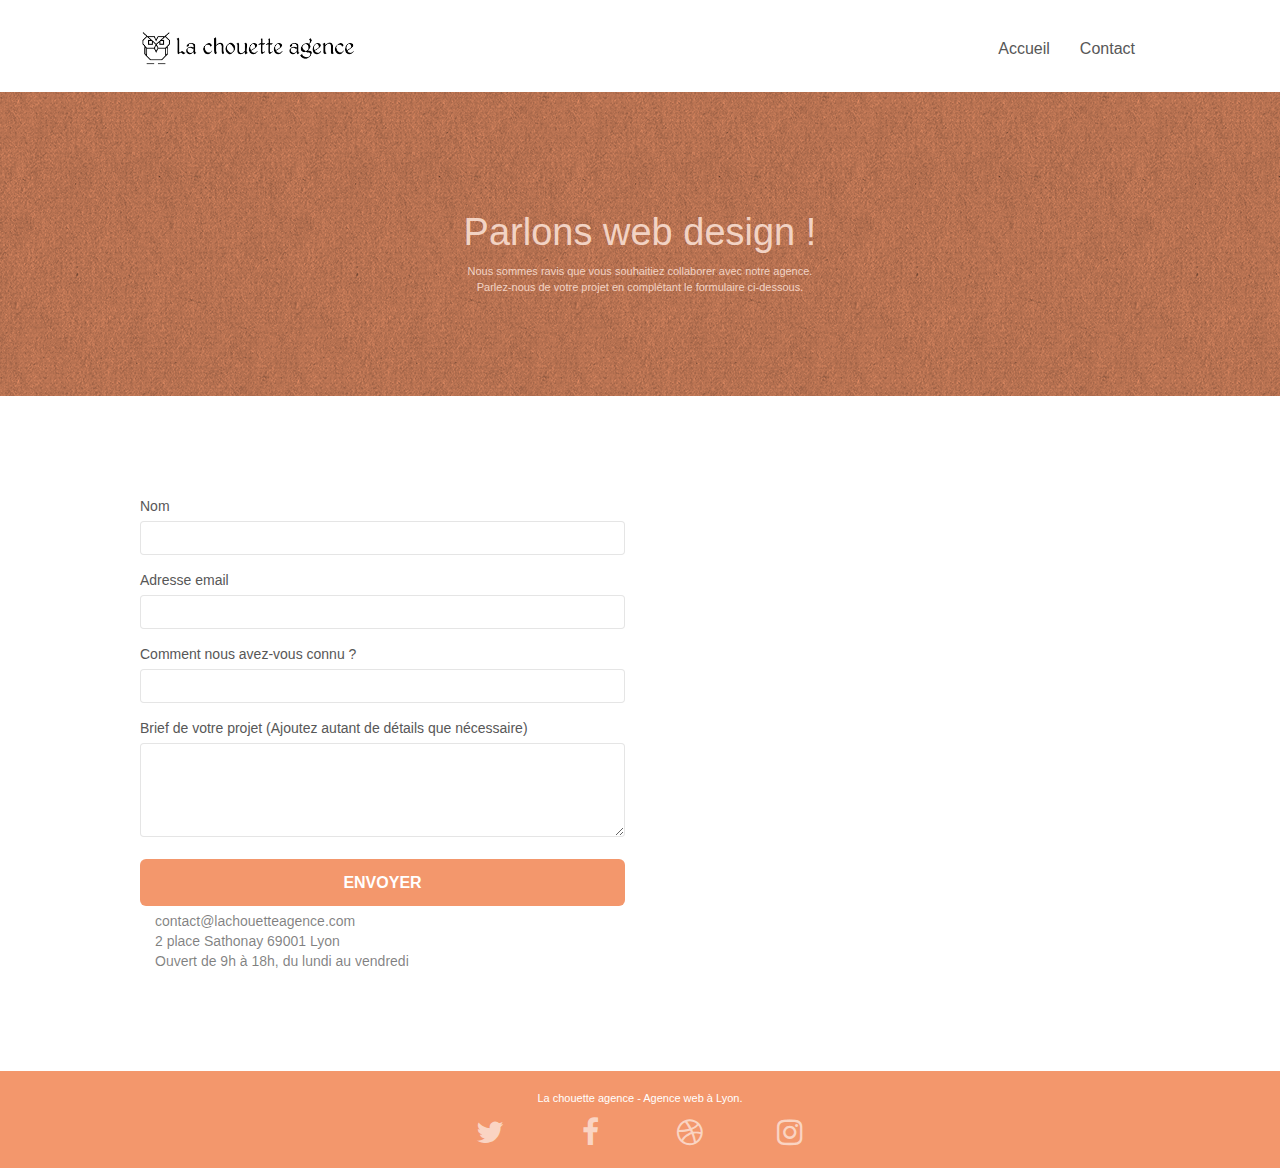
==== contact.html @ b09443eb "optimisation du site internet (images, balises, textes)" ====
<!doctype html>
<html lang="fr">
<head>
	<meta charset="utf-8">
	<title>la chouette agence, agence web à Lyon. Contact</title>
    <meta name="description" content="Si vous envisagez la création d'un site internet ou la refonte de votre site web, prenez contact avec la chouette agence. Nous vous proposons une solution sur-mesure ">
	<meta name="viewport" content="width=device-width, initial-scale=1.0, viewport-fit=cover">
	<meta name="robots" content="index, follow"/>
    <link rel="shortcut icon" type="image/png" href="favicon.jpg">
	<link rel="stylesheet" type="text/css" href="./css/bootstrap.css">
	<link rel="stylesheet" type="text/css" href="style.css">
	<link rel="stylesheet" type="text/css" href="./css/font-awesome.css">
	<link rel="stylesheet" type="text/css" href="./css/et-line.css">
<!-- Global site tag (gtag.js) - Google Analytics -->
	<script async src="https://www.googletagmanager.com/gtag/js?id=UA-138057228-2"></script>
	<script>
		window.dataLayer = window.dataLayer || [];
		function gtag(){dataLayer.push(arguments);}
	  	gtag('js', new Date());
		gtag('config', 'UA-138057228-2');
	</script>
<!-- Analytics END -->
    
</head>
<body>
<!-- Principal conteneur -->
<div class="page-container">
    
<!-- bloc-0 -->
<div class="bloc bgc-white l-bloc " id="bloc-0">
	<div class="container bloc-sm">
		<nav class="navbar row">
			<div class="navbar-header">
				<a class="navbar-brand" href="index.html">
					<img src="img/la-chouette-agence.png" alt="logo de la chouette agence" height="40" />
				</a>
				<button id="nav-toggle" type="button" class="ui-navbar-toggle navbar-toggle" data-toggle="collapse" data-target=".navbar-1">
					<span class="sr-only"></span>
					<span class="icon-bar"></span>
					<span class="icon-bar"></span>
					<span class="icon-bar"></span>
				</button>
			</div>
			<div class="collapse navbar-collapse navbar-1 special-dropdown-nav">
				<ul class="site-navigation nav navbar-nav">
					<li>
						<a href="index.html">Accueil</a>
					</li>
					<li>
						<a href="contact.html">Contact</a>
					</li>
				</ul>
			</div>
		</nav>
	</div>
</div>
<!-- bloc-0 END -->

<!-- bloc-6 -->
<div class="bloc bg-dots-bg bg-repeat bgc-atomic-tangerine d-bloc bloc-bg-texture texture-paper" id="bloc-6">
	<div class="container bloc-lg">
		<div class="row">
			<div class="col-sm-12">
				<h1 class="text-center hero-bloc-text tc-white">
					Parlons web design !
				</h1>
				<p class="text-center mg-lg tc-white tight-width-whitespace">
					Nous sommes ravis que vous souhaitiez collaborer avec notre agence.<br>
					Parlez-nous de votre projet en complétant le formulaire ci-dessous.
				</p>
			</div>
		</div>
	</div>
</div>
<!-- bloc-6 END -->

<!-- bloc-7 -->
<div class="bloc bgc-white l-bloc" id="bloc-7">
	<div class="container bloc-lg">
		<div class="row">
			<div class="col-sm-6">
				<form id="form_1" novalidate success-msg="Votre message a bien été envoyé." fail-msg="Votre message n'a pas pu être envoyé. Cela est peut être dû à un problème du serveur. Désolé pour la gêne occasionnée !">
					<div class="form-group">
						<label>
							Nom
						</label>
						<input id="name" class="form-control" required />
					</div>
					<div class="form-group">
						<label>
							Adresse email
						</label>
						<input id="email" class="form-control" type="email" required />
					</div>
					<div class="form-group">
						<label>
							Comment nous avez-vous connu ?
						</label>
						<input class="form-control" type="email" required id="input_504" />
					</div>
					<div class="form-group">
						<label>
							Brief de votre projet (Ajoutez autant de détails que nécessaire)<br>
						</label><textarea id="message" class="form-control" rows="4" cols="50" required></textarea>
					</div> 
					<button class="bloc-button btn btn-lg btn-block cta-hero btn-atomic-tangerine" type="submit">
						Envoyer
					</button>
				</form>
			</div>
		</div>
		<div class="col-sm-6">
			<adress>
				contact@lachouetteagence.com
				<br>
				2 place Sathonay 69001 Lyon
				<br>
				Ouvert de 9h à 18h, du lundi au vendredi
			</adress>
		</div>
	</div>
</div>
<!-- bloc-7 END -->

<!-- ScrollToTop Button -->
<a class="bloc-button btn btn-d scrollToTop" onclick="scrollToTarget('1')"><span class="fa fa-chevron-up"></span></a>
<!-- ScrollToTop Button END-->


<!-- Footer - bloc-8 -->
<footer class="bloc bgc-atomic-tangerine d-bloc" id="bloc-8">
	<div class="container bloc-sm">
		<div class="row">
			<div class="col-sm-12">
				<p class="text-center white">
					La chouette agence - Agence web à Lyon.
				</p>
				
				<div class="row row-no-gutters social">
					<div class="col-sm-3">
						<div class="text-center">
							<a class="social" href="index.html"><span class="fa fa-twitter icon-md"></span></a>
						</div>
					</div>
					<div class="col-sm-3">
						<div class="text-center">
							<a class="social" href="index.html"><span class="fa fa-facebook icon-md"></span></a>
						</div>
					</div>
					<div class="col-sm-3">
						<div class="text-center">
							<a class="social" href="index.html"><span class="fa fa-dribbble icon-md"></span></a>
						</div>
					</div>
					<div class="col-sm-3">
						<div class="text-center">
							<a class="social" href="index.html"><span class="fa fa-instagram icon-md"></span></a>
						</div>
					</div>
				</div>
			</div>
		</div>
	</div>
</footer>
<!-- Footer - bloc-8 END -->

<!-- Principal conteneur END --> 
	<script src="./js/jquery-2.1.0.js"></script>
	<script src="./js/bootstrap.js"></script>
	<script src="./js/blocs.js"></script>
	<script src="./js/jquery.touchSwipe.js"></script>
	<script src="./js/gmaps.js"></script>  
</body>
</html>
---- style.css ----
body {
    margin: 0;
    padding: 0;
    background: #FFF;
    overflow-x: hidden;
    -webkit-font-smoothing: antialiased;
    -moz-osx-font-smoothing: grayscale;
}

a,
button {
    transition: all .3s ease-in-out;
    outline: none!important;
}

a:hover {
    text-decoration: none;
    cursor: pointer;
}

#page-loading-blocs-notifaction {
    position: fixed;
    top: 0;
    bottom: 0;
    width: 100%;
    z-index: 100000;
    background: #FFFFFF url("img/pageload-spinner.gif") no-repeat center center;
}

.bloc {
    width: 100%;
    clear: both;
    background: 50% 50% no-repeat;
    padding: 0 50px;
    -webkit-background-size: cover;
    -moz-background-size: cover;
    -o-background-size: cover;
    background-size: cover;
    position: relative;
}

.bloc .container {
    padding-left: 0;
    padding-right: 0;
}

.bloc-lg {
    padding: 100px 50px;
}

.bloc-md {
    padding: 50px;
}

.bloc-sm {
    padding: 20px 50px;
}

.bg-center,
.bg-l-edge,
.bg-r-edge,
.bg-t-edge,
.bg-b-edge,
.bg-tl-edge,
.bg-bl-edge,
.bg-tr-edge,
.bg-br-edge,
.bg-repeat {
    -webkit-background-size: auto!important;
    -moz-background-size: auto!important;
    -o-background-size: auto!important;
    background-size: auto!important;
}

.bg-repeat {
    background: repeat;
}

.bg-t-edge {
    background: top no-repeat;
}

.bloc-bg-texture::before {
    content: "";
    background-size: 2px 2px;
    position: absolute;
    top: 0;
    bottom: 0;
    left: 0;
    right: 0;
}

.texture-paper::before {
    background: url("img/texture-paper.png");
    background-size: 280px 280px;
}

.b-parallax {
    background-attachment: fixed;
}

.d-bloc {
    color: rgba(255, 255, 255, .7);
}

.d-bloc button:hover {
    color: rgba(255, 255, 255, .9);
}

.d-bloc .icon-round,
.d-bloc .icon-square,
.d-bloc .icon-rounded,
.d-bloc .icon-semi-rounded-a,
.d-bloc .icon-semi-rounded-b {
    border-color: rgba(255, 255, 255, .9);
}

.d-bloc .divider-h span {
    border-color: rgba(255, 255, 255, .2);
}

.d-bloc .a-btn,
.d-bloc .navbar a,
.d-bloc .navbar-brand,
.d-bloc a .icon-sm,
.d-bloc a .icon-md,
.d-bloc a .icon-lg,
.d-bloc a .icon-xl,
.d-bloc h1 a,
.d-bloc h2 a,
.d-bloc h3 a,
.d-bloc h4 a,
.d-bloc h5 a,
.d-bloc h6 a,
.d-bloc p a {
    color: rgba(255, 255, 255, .6);
}

.d-bloc .a-btn:hover,
.d-bloc .navbar a:hover,
.d-bloc .navbar-brand:hover,
.d-bloc a:hover .icon-sm,
.d-bloc a:hover .icon-md,
.d-bloc a:hover .icon-lg,
.d-bloc a:hover .icon-xl,
.d-bloc h1 a:hover,
.d-bloc h2 a:hover,
.d-bloc h3 a:hover,
.d-bloc h4 a:hover,
.d-bloc h5 a:hover,
.d-bloc h6 a:hover,
.d-bloc p a:hover {
    color: rgba(255, 255, 255, 1);
}

.d-bloc .navbar-toggle .icon-bar {
    background: rgba(255, 255, 255, 1);
}

.d-bloc .btn-wire,
.d-bloc .btn-wire:hover {
    color: rgba(255, 255, 255, 1);
    border-color: rgba(255, 255, 255, 1);
}

.d-bloc .panel {
    color: rgba(0, 0, 0, .5);
}

.d-bloc .panel button:hover {
    color: rgba(0, 0, 0, .7);
}

.d-bloc .panel icon {
    border-color: rgba(0, 0, 0, .7);
}

.d-bloc .panel .divider-h span {
    border-color: rgba(0, 0, 0, .1);
}

.d-bloc .panel .a-btn {
    color: rgba(0, 0, 0, .6);
}

.d-bloc .panel .a-btn:hover {
    color: rgba(0, 0, 0, 1);
}

.d-bloc .panel .btn-wire,
.d-bloc .panel .btn-wire:hover {
    color: rgba(0, 0, 0, .7);
    border-color: rgba(0, 0, 0, .3);
}

.d-bloc .panel,
.l-bloc {
    color: rgba(0, 0, 0, .5);
}

.d-bloc .panel button:hover,
.l-bloc button:hover {
    color: rgba(0, 0, 0, .7);
}

.l-bloc .icon-round,
.l-bloc .icon-square,
.l-bloc .icon-rounded,
.l-bloc .icon-semi-rounded-a,
.l-bloc .icon-semi-rounded-b {
    border-color: rgba(0, 0, 0, .7);
}

.d-bloc .panel .divider-h span,
.l-bloc .divider-h span {
    border-color: rgba(0, 0, 0, .1);
}

.d-bloc .panel .a-btn,
.l-bloc .a-btn,
.l-bloc .navbar a,
.l-bloc .navbar-brand,
.l-bloc a .icon-sm,
.l-bloc a .icon-md,
.l-bloc a .icon-lg,
.l-bloc a .icon-xl,
.l-bloc h1 a,
.l-bloc h2 a,
.l-bloc h3 a,
.l-bloc h4 a,
.l-bloc h5 a,
.l-bloc h6 a,
.l-bloc p a {
    color: rgba(0, 0, 0, .6);
}

.d-bloc .panel .a-btn:hover,
.l-bloc .a-btn:hover,
.l-bloc .navbar a:hover,
.l-bloc .navbar-brand:hover,
.l-bloc a:hover .icon-sm,
.l-bloc a:hover .icon-md,
.l-bloc a:hover .icon-lg,
.l-bloc a:hover .icon-xl,
.l-bloc h1 a:hover,
.l-bloc h2 a:hover,
.l-bloc h3 a:hover,
.l-bloc h4 a:hover,
.l-bloc h5 a:hover,
.l-bloc h6 a:hover,
.l-bloc p a:hover {
    color: rgba(0, 0, 0, 1);
}

.l-bloc .navbar-toggle .icon-bar {
    color: rgba(0, 0, 0, .6);
}

.d-bloc .panel .btn-wire,
.d-bloc .panel .btn-wire:hover,
.l-bloc .btn-wire,
.l-bloc .btn-wire:hover {
    color: rgba(0, 0, 0, .7);
    border-color: rgba(0, 0, 0, .3);
}

.voffset {
    margin-top: 30px;
}

.voffset-lg {
    margin-top: 80px;
}

.row-no-gutters {
    margin-right: 0;
    margin-left: 0;
}

.row.row-no-gutters > [class^="col-"],
.row.row-no-gutters > [class*=" col-"] {
    padding-right: 0;
    padding-left: 0;
}

#bloc-1-hero h1 {
    font-size: 32px;
}

.navbar {
    margin-bottom: 0;
    z-index: 1;
}

.navbar-brand {
    height: auto;
    padding: 3px 15px;
    font-size: 25px;
    font-weight: normal;
    font-weight: 600;
    line-height: 44px;
}

.navbar-brand img {
    max-height: 200px;
    margin: 0 5px 0 0;
    display: inline;
}

.navbar-brand img[src$=svg] {
    min-width: 100px;
}

.nav-center .navbar-brand img {
    margin: 0;
}

.navbar .nav {
    padding-top: 2px;
    margin-right: -16px;
    float: right;
    z-index: 1;
}

.nav > li {
    float: left;
    margin-top: 4px;
    font-size: 16px;
}

.navbar-nav .open .dropdown-menu > li > a {
    text-align: inherit;
}

.nav > li a:hover,
.nav > li a:focus {
    background: transparent;
}

.navbar-toggle {
    margin: 10px 10px 0 0;
    border: 0px;
}

.navbar-toggle:hover {
    background: transparent!important;
}

.navbar-toggle .icon-bar {
    background-color: rgba(0, 0, 0, .5);
    width: 26px;
}

.nav-invert .navbar .nav {
    float: left;
}

.nav-invert .navbar-header,
.nav-invert .navbar-brand {
    float: right;
    position: relative;
    z-index: 2;
}

@media (min-width: 768px) {
    .site-navigation {
        position: absolute;
        top: 50%;
        right: 20px;
        transform: translate(0, -50%);
        -webkit-transform: translateY(-50%);
    }
    .nav > li .dropdown-menu a,
    .nav > li .dropdown-menu a:hover {
        color: #484848;
    }
    .nav-invert .site-navigation {
        left: 0;
        right: 0;
    }
    .nav-center {
        text-align: center;
    }
    .nav-center .navbar-header {
        width: 100%;
    }
    .nav-center .navbar-header,
    .nav-center .navbar-brand,
    .nav-center .nav > li {
        float: none;
        display: inline-block;
    }
    .nav-center .site-navigation {
        position: relative;
        width: 100%;
        right: 0;
        margin-right: 0px;
        margin-top: 20px;
    }
    .nav-center.mini-nav .navbar-toggle {
        float: none;
        margin: 10px auto 0;
    }
}

.nav > li > .dropdown a {
    background: none!important;
    display: block;
    padding: 14px 15px;
}

nav .caret {
    margin: 0 5px;
}

.dropdown-menu .dropdown-menu {
    top: -8px;
    left: 100%;
}

.dropdown-menu .dropmenu-flow-right {
    top: 100%;
    left: 0;
    margin-left: -1px;
    border-top-left-radius: 0;
    border-top-right-radius: 0;
}

.dropdown-menu .dropdown span {
    border: 4px solid black;
    border-top-color: transparent;
    border-right-color: transparent;
    border-bottom-color: transparent;
    margin: 6px -5px 0 0!important;
    float: right;
}

.mg-md {
    margin-top: 10px;
    margin-bottom: 20px;
}

.mg-lg {
    margin-top: 10px;
    margin-bottom: 40px;
}

.btn {
    margin: 0 5px 5px 0;
}

.btn.pull-right {
    margin: 0 0 5px 5px;
}

.btn-d,
.btn-d:hover,
.btn-d:focus {
    color: #FFF;
    background: rgba(0, 0, 0, .3);
}

button {
    outline: none!important;
}

.btn-rd {
    border-radius: 40px;
}

.btn-clean {
    border: 1px solid rgba(0, 0, 0, .08);
    border-bottom-color: rgba(0, 0, 0, .1);
    text-shadow: 0 1px 0 rgba(0, 0, 1, .1);
    box-shadow: 0 1px 3px rgba(0, 0, 1, .25), inset 0 1px 0 0 rgba(255, 255, 255, .15);
}

.icon-md {
    font-size: 30px!important;
}

.icon-lg {
    font-size: 60px!important;
}

.sm-shadow {
    text-shadow: 0 1px 2px rgba(0, 0, 0, .3);
}

.panel-sq,
.panel-sq .panel-heading,
.panel-sq .panel-footer {
    border-radius: 0;
}

.panel-rd {
    border-radius: 30px;
}

.panel-rd .panel-heading {
    border-radius: 29px 29px 0 0;
}

.panel-rd .panel-footer {
    border-radius: 0 0 29px 29px;
}

.form-control {
    border-color: rgba(0, 0, 0, .1);
    box-shadow: none;
}

.scrollToTop {
    width: 40px;
    height: 40px;
    position: fixed;
    bottom: 20px;
    right: 20px;
    opacity: 0;
    z-index: 500;
    transition: all .3s ease-in-out;
}

.scrollToTop span {
    margin-top: 6px;
}

.showScrollTop {
    font-size: 14px;
    opacity: 1;
}

a[data-lightbox] {
    position: relative;
    display: block;
    text-align: center;
}

a[data-lightbox]:hover::before {
    content: "+";
    font-family: "HelveticaNeue-Light", "Helvetica Neue Light", "Helvetica Neue", Helvetica, Arial;
    font-size: 32px;
    width: 50px;
    height: 50px;
    margin-left: -25px;
    border-radius: 50%;
    background: rgba(0, 0, 0, .6);
    color: #FFF;
    font-weight: 100;
    z-index: 1;
    position: absolute;
    top: 50%;
    transform: translateY(-50%);
    -webkit-transform: translateY(-50%);
}

a[data-lightbox]:hover img {
    opacity: 0.6;
    -webkit-animation-fill-mode: none;
    animation-fill-mode: none;
}

#lightbox-modal {
    display: flex;
    align-items: center;
}

#lightbox-modal .modal-dialog {
    width: 90%;
    max-width: 900px;
    margin: 0 auto 0;
}

#lightbox-modal .modal-dialog img {
    max-height: 90vh;
    margin: 0 auto;
}

.lightbox-caption {
    padding: 20px;
    color: #FFF;
    background: rgba(0, 0, 0, .5);
    position: absolute;
    left: 15px;
    right: 15px;
    bottom: 5px;
}

.close-lightbox {
    color: #FFF;
    font-size: 30px;
    position: absolute;
    top: 20px;
    right: 20px;
    z-index: 20;
    background: rgba(0, 0, 0, .5);
    border: none;
    line-height: 30px;
    padding: 0 9px 5px;
    opacity: 0.3;
}

.close-lightbox:hover,
.next-lightbox:hover,
.prev-lightbox:hover {
    opacity: 1.0;
    color: #FFF;
}

.next-lightbox,
.prev-lightbox {
    font-size: 20px;
    color: rgba(255, 255, 255, .9);
    background: rgba(0, 0, 0, .5);
    transition: all .2s ease-in-out;
    position: absolute;
    top: 45%;
    z-index: 1;
    opacity: 0.4;
}

.next-lightbox {
    padding: 6px 8px 1px 13px;
    right: 25px;
}

.prev-lightbox {
    padding: 6px 13px 1px 10px;
    left: 25px;
}

.snapshot-lb .modal-body {
    padding-bottom: 45px;
}

.snapshot-lb .lightbox-caption {
    padding: 0;
    color: rgba(0, 0, 0, .5);
    background: none;
}

h1,
h2,
h3,
h4,
h5,
h6,
p,
label,
.btn,
a {
    font-family: "helvetica";
    font-weight: 400;
    color: #575757!important;
}

.container {
    max-width: 1000px;
}

.hero-bloc-text {
    font-size: 38px;
}

.hero-bloc-text-sub {
    font-size: 36px;
}

.statement-bloc-text {
    line-height: 26px;
    font-style: italic;
    font-size: 20px;
    text-align: center;
    font-weight: lighter;
    max-width: 520px;
    margin: auto auto auto auto;
}

p {
    font-size: 11px;
}

.tight-width-whitespace {
    max-width: 600px;
    margin: auto auto auto auto;
}

.h1 {
    font-size: 20px;
    font-family: "Open Sans";
}

.cta-hero {
    margin-top: 22px;
    color: #FFFFFF!important;
    text-transform: uppercase;
    padding: 12px 28px 12px 28px;
    font-size: 16px;
    font-weight: 700;
}

.social {
    max-width: 400px;
    margin: auto auto auto auto;
}

h2 {
    font-size: 22px;
    line-height: 1.4em;
}

h3 {
    font-size: 15px;
    text-transform: uppercase;
    font-weight: 700;
    color: #333333!important;
}

.med-width-whitespace {
    max-width: 800px;
    margin: auto auto auto auto;
    box-shadow: 0px 0px 0px #000000;
}

h1 {
    color: #333333!important;
}

h4 {
    color: #333333!important;
}

.icons {
    margin-bottom: 14px;
    margin-top: 24px;
}

.white {
    color: #FFFFFF!important;
}

.portfolio-thumb {
    margin-bottom: 24px;
}

.portfolio-row {
    margin-bottom: 44px;
    margin-top: 50px;
}

.avatar {
    box-shadow: 0px 4px 9px rgba(0, 0, 0, 0.3);
}

.black-background {
    background-color: rgba(165, 147, 99, 0.7);
    padding: 40px 40px 40px 40px;
}

.bold-link {
    font-weight: 900;
    text-decoration: underline!important;
}

.bgc-white {
    background-color: #FFFFFF;
}

.bgc-dark-slate-blue {
    background-color: #364577;
}

.bgc-atomic-tangerine {
    background-color: #F3976C;
}

.tc-white {
    color: #f2d3c4!important;
}

.btn-atomic-tangerine {
    background: #F3976C;
    color: #FFFFFF!important;
}

.btn-atomic-tangerine:hover {
    background: #c27956!important;
    color: #FFFFFF!important;
}

.ltc-white {
    color: #FFFFFF!important;
}

.ltc-white:hover {
    color: #cccccc!important;
}

.ltc-atomic-tangerine {
    color: #F3976C!important;
}

.ltc-atomic-tangerine:hover {
    color: #c27956!important;
}

.icon-dark-slate-blue {
    color: #364577!important;
    border-color: #364577!important;
}

.bg-dots-bg {
    background-image: url("img/dots-bg.png");
}

.bg-lines-h2-bg {
    background-image: url("img/lines-h2-bg.png");
}

.bg-banniere {
    background-image: url("img/la-chouette-agence-banniere-min.jpg");
}

.bg-presentation {
    background-image: url("img/image-de-presentation.jpg");
}

@media (max-width: 1024px) {
    .bloc {
        padding-left: 20px;
        padding-right: 20px;
    }
    .bloc.full-width-bloc,
    .bloc-tile-2.full-width-bloc .container,
    .bloc-tile-3.full-width-bloc .container,
    .bloc-tile-4.full-width-bloc .container {
        padding-left: 0;
        padding-right: 0;
    }
}

@media (max-width: 992px) and (min-width: 768px) {
    .navbar .nav {
        max-width: 80%
    }
    .nav-center.navbar .nav {
        max-width: 100%
    }
}

@media only screen and (min-device-width: 768px) and (max-device-width: 1024px) and (orientation: landscape) {
    .b-parallax {
        background-attachment: scroll;
    }
}

@media only screen and (min-device-width: 1024px) and (max-device-width: 1366px) and (-webkit-min-device-pixel-ratio: 1.5) {
    .b-parallax {
        background-attachment: scroll;
    }
}

@media (max-width: 991px) {
    .container {
        width: 100%;
    }
    .b-parallax {
        background-attachment: scroll;
    }
    .page-container,
    #hero-bloc {
        overflow-x: hidden;
        position: relative;
    }
    .bloc {
        padding-left: constant(safe-area-inset-left);
        padding-right: constant(safe-area-inset-right);
    }
    .bloc-group,
    .bloc-group .bloc {
        display: block;
        width: 100%;
    }
    .bloc-fill-screen .fill-bloc-top-edge,
    .bloc-fill-screen .fill-bloc-bottom-edge {
        padding: 0 20px;
        padding-left: constant(safe-area-inset-left);
        padding-right: constant(safe-area-inset-right);
    }
}

@media (max-width: 767px) {
    .page-container {
        overflow-x: hidden;
        position: relative;
    }
    h1,
    h2,
    h3,
    h4,
    h5,
    h6,
    p,
    #disqus_thread {
        padding-left: 10px!important;
        padding-right: 10px!important;
    }
    .b-parallax {
        background-attachment: scroll;
    }
    .navbar .nav {
        padding-top: 0;
        border-top: 1px solid rgba(0, 0, 0, .2);
        float: none!important;
    }
    .navbar.row {
        margin-left: 0;
        margin-right: 0;
    }
    .site-navigation {
        position: inherit;
        transform: none;
        -webkit-transform: none;
        -ms-transform: none;
    }
    .nav > li {
        margin-top: 0;
        border-bottom: 1px solid rgba(0, 0, 0, .1);
        background: rgba(0, 0, 0, .05);
        text-align: left;
        padding-left: 15px;
        width: 100%;
    }
    .nav > li:hover {
        background: rgba(0, 0, 0, .08);
    }
    .dropdown .dropdown a .caret {
        float: none;
        margin: 5px 0 0 10px!important;
        border: 4px solid black;
        border-bottom-color: transparent;
        border-right-color: transparent;
        border-left-color: transparent;
    }
    #hero-bloc .navbar .nav {
        background: rgba(0, 0, 0, .8);
    }
    #hero-bloc .navbar .nav a {
        color: rgba(255, 255, 255, .6);
    }
    .hero {
        padding: 50px 0;
    }
    .hero-nav {
        left: -1px;
        right: -1px;
    }
    .navbar-collapse {
        padding: 0;
        overflow-x: hidden;
        -webkit-box-shadow: none;
        box-shadow: none;
    }
    .navbar-brand img {
        max-height: 40px;
        width: auto;
    }
    .nav-invert .navbar-header {
        float: none;
        width: 100%;
    }
    .nav-invert .navbar-toggle {
        float: left;
        margin-left: 10px;
    }
    .bloc {
        padding-left: 0;
        padding-right: 0;
    }
    .bloc-xxl,
    .bloc-xl,
    .bloc-lg {
        padding: 40px 0;
    }
    .bloc-sm,
    .bloc-md {
        padding-left: 0;
        padding-right: 0;
    }
    .bloc-tile-2 .container,
    .bloc-tile-3 .container,
    .bloc-tile-4 .container,
    .bloc-fill-screen .fill-bloc-top-edge,
    .bloc-fill-screen .fill-bloc-bottom-edge {
        padding-left: 0;
        padding-right: 0;
    }
    .a-block {
        padding: 0 10px;
    }
    .btn-dwn {
        display: none;
    }
    .voffset {
        margin-top: 5px;
    }
    .voffset-md {
        margin-top: 20px;
    }
    .voffset-lg {
        margin-top: 30px;
    }
    form {
        padding: 5px;
    }
    .close-lightbox {
        display: inline-block;
    }
    .blocsapp-device-iphone5 {
        background-size: 216px 425px;
        padding-top: 60px;
        width: 216px;
        height: 425px;
    }
    .blocsapp-device-iphone5 img {
        width: 180px;
        height: 320px;
    }
}

@media (max-width: 400px) {
    .bloc {
        padding-left: 0;
        padding-right: 0;
    }
}

@media (max-width: 767px) {
    .bloc-mob-center-text {
        text-align: center;
    }
}
---- css/et-line.css ----
@font-face {
    font-family: et-line;
    src: url(../fonts/et-line.eot);
    src: url(../fonts/et-line.eot?#iefix) format('embedded-opentype'), url(../fonts/et-line.woff) format('woff'), url(../fonts/et-line.ttf) format('truetype'), url(../fonts/et-line.svg#et-line) format('svg');
    font-weight: 400;
    font-style: normal
}

.et-icon-adjustments,
.et-icon-alarmclock,
.et-icon-anchor,
.et-icon-aperture,
.et-icon-attachment,
.et-icon-bargraph,
.et-icon-basket,
.et-icon-beaker,
.et-icon-bike,
.et-icon-book-open,
.et-icon-briefcase,
.et-icon-browser,
.et-icon-calendar,
.et-icon-camera,
.et-icon-caution,
.et-icon-chat,
.et-icon-circle-compass,
.et-icon-clipboard,
.et-icon-clock,
.et-icon-cloud,
.et-icon-compass,
.et-icon-desktop,
.et-icon-dial,
.et-icon-document,
.et-icon-documents,
.et-icon-download,
.et-icon-dribbble,
.et-icon-edit,
.et-icon-envelope,
.et-icon-expand,
.et-icon-facebook,
.et-icon-flag,
.et-icon-focus,
.et-icon-gears,
.et-icon-genius,
.et-icon-gift,
.et-icon-global,
.et-icon-globe,
.et-icon-googleplus,
.et-icon-grid,
.et-icon-happy,
.et-icon-hazardous,
.et-icon-heart,
.et-icon-hotairballoon,
.et-icon-hourglass,
.et-icon-key,
.et-icon-laptop,
.et-icon-layers,
.et-icon-lifesaver,
.et-icon-lightbulb,
.et-icon-linegraph,
.et-icon-linkedin,
.et-icon-lock,
.et-icon-magnifying-glass,
.et-icon-map,
.et-icon-map-pin,
.et-icon-megaphone,
.et-icon-mic,
.et-icon-mobile,
.et-icon-newspaper,
.et-icon-notebook,
.et-icon-paintbrush,
.et-icon-paperclip,
.et-icon-pencil,
.et-icon-phone,
.et-icon-picture,
.et-icon-pictures,
.et-icon-piechart,
.et-icon-presentation,
.et-icon-pricetags,
.et-icon-printer,
.et-icon-profile-female,
.et-icon-profile-male,
.et-icon-puzzle,
.et-icon-quote,
.et-icon-recycle,
.et-icon-refresh,
.et-icon-ribbon,
.et-icon-rss,
.et-icon-sad,
.et-icon-scissors,
.et-icon-scope,
.et-icon-search,
.et-icon-shield,
.et-icon-speedometer,
.et-icon-strategy,
.et-icon-streetsign,
.et-icon-tablet,
.et-icon-target,
.et-icon-telescope,
.et-icon-toolbox,
.et-icon-tools,
.et-icon-tools-2,
.et-icon-trophy,
.et-icon-tumblr,
.et-icon-twitter,
.et-icon-upload,
.et-icon-video,
.et-icon-wallet,
.et-icon-wine {
    font-family: et-line;
    speak: none;
    font-style: normal;
    font-weight: 400;
    font-variant: normal;
    text-transform: none;
    line-height: 1;
    -webkit-font-smoothing: antialiased;
    -moz-osx-font-smoothing: grayscale;
    display: inline-block
}

.et-icon-mobile:before {
    content: "\e000"
}

.et-icon-laptop:before {
    content: "\e001"
}

.et-icon-desktop:before {
    content: "\e002"
}

.et-icon-tablet:before {
    content: "\e003"
}

.et-icon-phone:before {
    content: "\e004"
}

.et-icon-document:before {
    content: "\e005"
}

.et-icon-documents:before {
    content: "\e006"
}

.et-icon-search:before {
    content: "\e007"
}

.et-icon-clipboard:before {
    content: "\e008"
}

.et-icon-newspaper:before {
    content: "\e009"
}

.et-icon-notebook:before {
    content: "\e00a"
}

.et-icon-book-open:before {
    content: "\e00b"
}

.et-icon-browser:before {
    content: "\e00c"
}

.et-icon-calendar:before {
    content: "\e00d"
}

.et-icon-presentation:before {
    content: "\e00e"
}

.et-icon-picture:before {
    content: "\e00f"
}

.et-icon-pictures:before {
    content: "\e010"
}

.et-icon-video:before {
    content: "\e011"
}

.et-icon-camera:before {
    content: "\e012"
}

.et-icon-printer:before {
    content: "\e013"
}

.et-icon-toolbox:before {
    content: "\e014"
}

.et-icon-briefcase:before {
    content: "\e015"
}

.et-icon-wallet:before {
    content: "\e016"
}

.et-icon-gift:before {
    content: "\e017"
}

.et-icon-bargraph:before {
    content: "\e018"
}

.et-icon-grid:before {
    content: "\e019"
}

.et-icon-expand:before {
    content: "\e01a"
}

.et-icon-focus:before {
    content: "\e01b"
}

.et-icon-edit:before {
    content: "\e01c"
}

.et-icon-adjustments:before {
    content: "\e01d"
}

.et-icon-ribbon:before {
    content: "\e01e"
}

.et-icon-hourglass:before {
    content: "\e01f"
}

.et-icon-lock:before {
    content: "\e020"
}

.et-icon-megaphone:before {
    content: "\e021"
}

.et-icon-shield:before {
    content: "\e022"
}

.et-icon-trophy:before {
    content: "\e023"
}

.et-icon-flag:before {
    content: "\e024"
}

.et-icon-map:before {
    content: "\e025"
}

.et-icon-puzzle:before {
    content: "\e026"
}

.et-icon-basket:before {
    content: "\e027"
}

.et-icon-envelope:before {
    content: "\e028"
}

.et-icon-streetsign:before {
    content: "\e029"
}

.et-icon-telescope:before {
    content: "\e02a"
}

.et-icon-gears:before {
    content: "\e02b"
}

.et-icon-key:before {
    content: "\e02c"
}

.et-icon-paperclip:before {
    content: "\e02d"
}

.et-icon-attachment:before {
    content: "\e02e"
}

.et-icon-pricetags:before {
    content: "\e02f"
}

.et-icon-lightbulb:before {
    content: "\e030"
}

.et-icon-layers:before {
    content: "\e031"
}

.et-icon-pencil:before {
    content: "\e032"
}

.et-icon-tools:before {
    content: "\e033"
}

.et-icon-tools-2:before {
    content: "\e034"
}

.et-icon-scissors:before {
    content: "\e035"
}

.et-icon-paintbrush:before {
    content: "\e036"
}

.et-icon-magnifying-glass:before {
    content: "\e037"
}

.et-icon-circle-compass:before {
    content: "\e038"
}

.et-icon-linegraph:before {
    content: "\e039"
}

.et-icon-mic:before {
    content: "\e03a"
}

.et-icon-strategy:before {
    content: "\e03b"
}

.et-icon-beaker:before {
    content: "\e03c"
}

.et-icon-caution:before {
    content: "\e03d"
}

.et-icon-recycle:before {
    content: "\e03e"
}

.et-icon-anchor:before {
    content: "\e03f"
}

.et-icon-profile-male:before {
    content: "\e040"
}

.et-icon-profile-female:before {
    content: "\e041"
}

.et-icon-bike:before {
    content: "\e042"
}

.et-icon-wine:before {
    content: "\e043"
}

.et-icon-hotairballoon:before {
    content: "\e044"
}

.et-icon-globe:before {
    content: "\e045"
}

.et-icon-genius:before {
    content: "\e046"
}

.et-icon-map-pin:before {
    content: "\e047"
}

.et-icon-dial:before {
    content: "\e048"
}

.et-icon-chat:before {
    content: "\e049"
}

.et-icon-heart:before {
    content: "\e04a"
}

.et-icon-cloud:before {
    content: "\e04b"
}

.et-icon-upload:before {
    content: "\e04c"
}

.et-icon-download:before {
    content: "\e04d"
}

.et-icon-target:before {
    content: "\e04e"
}

.et-icon-hazardous:before {
    content: "\e04f"
}

.et-icon-piechart:before {
    content: "\e050"
}

.et-icon-speedometer:before {
    content: "\e051"
}

.et-icon-global:before {
    content: "\e052"
}

.et-icon-compass:before {
    content: "\e053"
}

.et-icon-lifesaver:before {
    content: "\e054"
}

.et-icon-clock:before {
    content: "\e055"
}

.et-icon-aperture:before {
    content: "\e056"
}

.et-icon-quote:before {
    content: "\e057"
}

.et-icon-scope:before {
    content: "\e058"
}

.et-icon-alarmclock:before {
    content: "\e059"
}

.et-icon-refresh:before {
    content: "\e05a"
}

.et-icon-happy:before {
    content: "\e05b"
}

.et-icon-sad:before {
    content: "\e05c"
}

.et-icon-facebook:before {
    content: "\e05d"
}

.et-icon-twitter:before {
    content: "\e05e"
}

.et-icon-googleplus:before {
    content: "\e05f"
}

.et-icon-rss:before {
    content: "\e060"
}

.et-icon-tumblr:before {
    content: "\e061"
}

.et-icon-linkedin:before {
    content: "\e062"
}

.et-icon-dribbble:before {
    content: "\e063"
}
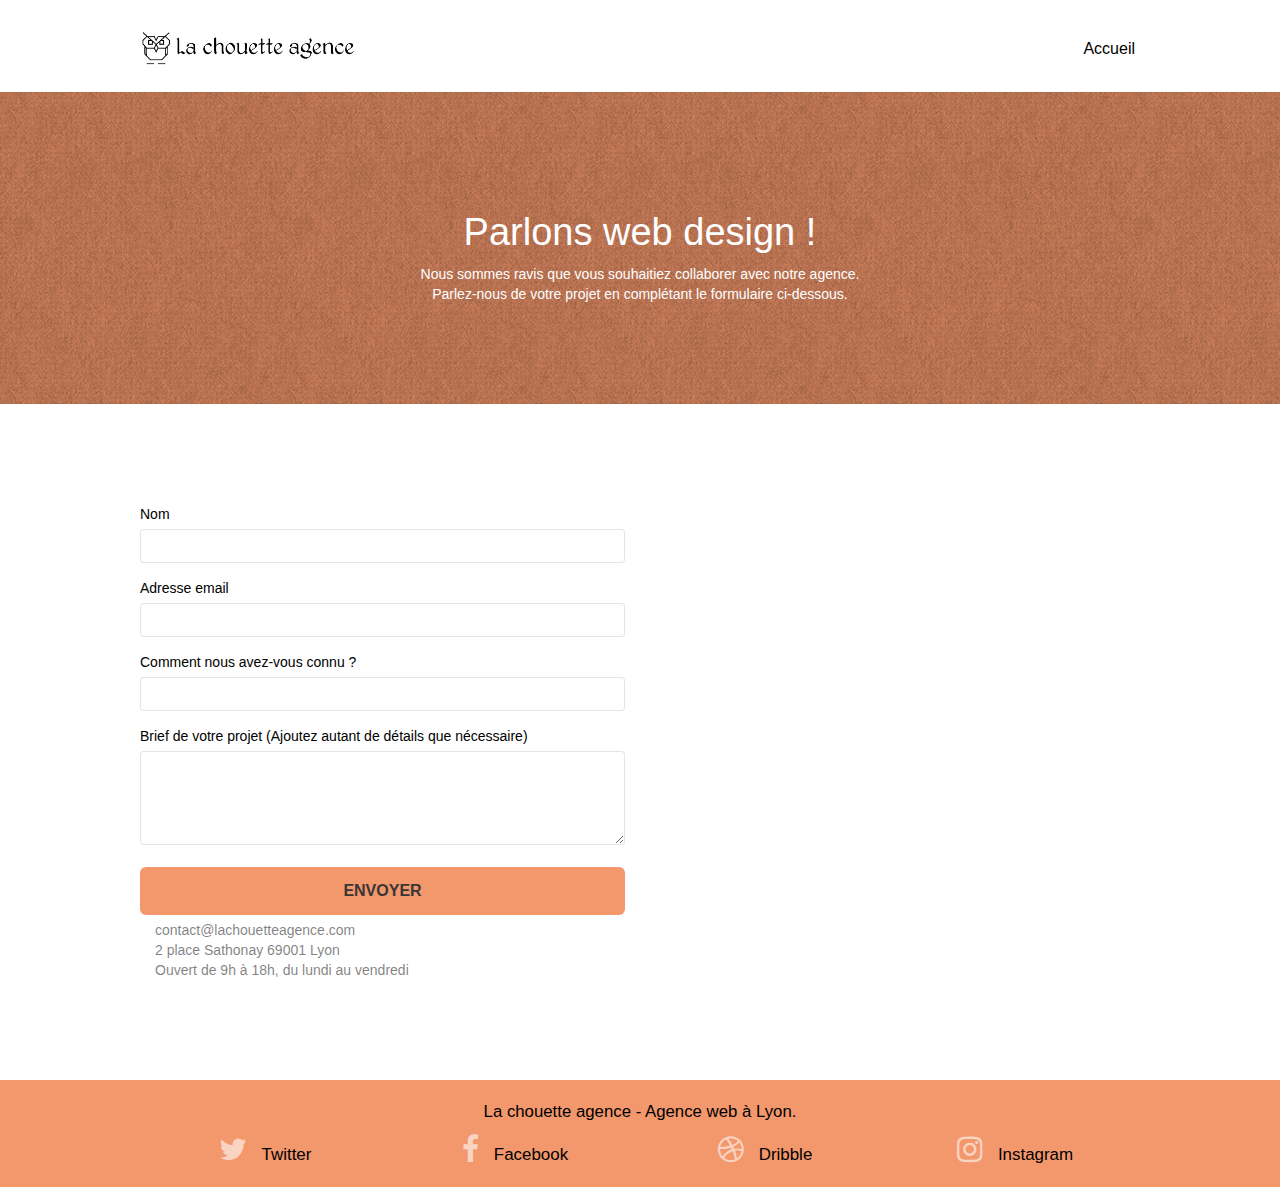
==== commit e668caea: "amélioration de l'accessibilité, compression des images, optimisation technique" ====
--- a/contact.html
+++ b/contact.html
@@ -27,7 +27,7 @@
 <div class="page-container">
     
 <!-- bloc-0 -->
-<div class="bloc bgc-white l-bloc " id="bloc-0">
+<header class="bloc bgc-white l-bloc " id="bloc-0">
 	<div class="container bloc-sm">
 		<nav class="navbar row">
 			<div class="navbar-header">
@@ -46,14 +46,11 @@
 					<li>
 						<a href="index.html">Accueil</a>
 					</li>
-					<li>
-						<a href="contact.html">Contact</a>
-					</li>
 				</ul>
 			</div>
 		</nav>
 	</div>
-</div>
+</header>
 <!-- bloc-0 END -->
 
 <!-- bloc-6 -->
@@ -139,22 +136,22 @@
 				<div class="row row-no-gutters social">
 					<div class="col-sm-3">
 						<div class="text-center">
-							<a class="social" href="index.html"><span class="fa fa-twitter icon-md"></span></a>
+							<a class="social" href="index.html" arial-label="logo twitter cliquable"><span class="fa fa-twitter icon-md"></span>Twitter</a>
 						</div>
 					</div>
 					<div class="col-sm-3">
 						<div class="text-center">
-							<a class="social" href="index.html"><span class="fa fa-facebook icon-md"></span></a>
+							<a class="social" href="index.html" arial-label="logo facebook cliquable"><span class="fa fa-facebook icon-md"></span>Facebook</a>
 						</div>
 					</div>
 					<div class="col-sm-3">
 						<div class="text-center">
-							<a class="social" href="index.html"><span class="fa fa-dribbble icon-md"></span></a>
+							<a class="social" href="index.html" arial-label="logo dribble cliquable"><span class="fa fa-dribbble icon-md"></span>Dribble</a>
 						</div>
 					</div>
 					<div class="col-sm-3">
 						<div class="text-center">
-							<a class="social" href="index.html"><span class="fa fa-instagram icon-md"></span></a>
+							<a class="social" href="index.html" arial-label="logo instagram cliquable"><span class="fa fa-instagram icon-md"></span>Instagram</a>
 						</div>
 					</div>
 				</div>
--- a/style.css
+++ b/style.css
@@ -99,9 +99,7 @@
     background-attachment: fixed;
 }
 
-.d-bloc {
-    color: rgba(255, 255, 255, .7);
-}
+
 
 .d-bloc button:hover {
     color: rgba(255, 255, 255, .9);
@@ -651,9 +649,11 @@
 a {
     font-family: "helvetica";
     font-weight: 400;
-    color: #575757!important;
-}
-
+    color: black!important;
+}
+blockquote > footer {
+    color: black;
+}
 .container {
     max-width: 1000px;
 }
@@ -677,7 +677,7 @@
 }
 
 p {
-    font-size: 11px;
+    font-size: 14px;
 }
 
 .tight-width-whitespace {
@@ -700,8 +700,13 @@
 }
 
 .social {
-    max-width: 400px;
+    font-size: 1.1em;
     margin: auto auto auto auto;
+}
+#liste{
+    font-size: 1.2em;
+    margin-top: 20px;
+    text-decoration: underline;
 }
 
 h2 {
@@ -736,7 +741,7 @@
 }
 
 .white {
-    color: #FFFFFF!important;
+    font-size: 1.2em;
 }
 
 .portfolio-thumb {
@@ -775,12 +780,12 @@
 }
 
 .tc-white {
-    color: #f2d3c4!important;
+    color: #fff!important;
 }
 
 .btn-atomic-tangerine {
     background: #F3976C;
-    color: #FFFFFF!important;
+    color:#393636!important;
 }
 
 .btn-atomic-tangerine:hover {
@@ -825,6 +830,12 @@
     background-image: url("img/image-de-presentation.jpg");
 }
 
+/* icones réseaux sociaux du footer*/
+
+.fa{
+    margin-right: 15px;
+}
+ 
 @media (max-width: 1024px) {
     .bloc {
         padding-left: 20px;
@@ -1026,6 +1037,20 @@
         width: 180px;
         height: 320px;
     }
+    .col-sm-3{
+        padding-bottom: 10px;
+    }
+
+    .col-sm-4{
+        width: 50%;
+        margin-left: auto;
+        margin-right: auto;
+    }
+
+    ul > li {
+    margin-top: 10px;
+    }
+    
 }
 
 @media (max-width: 400px) {
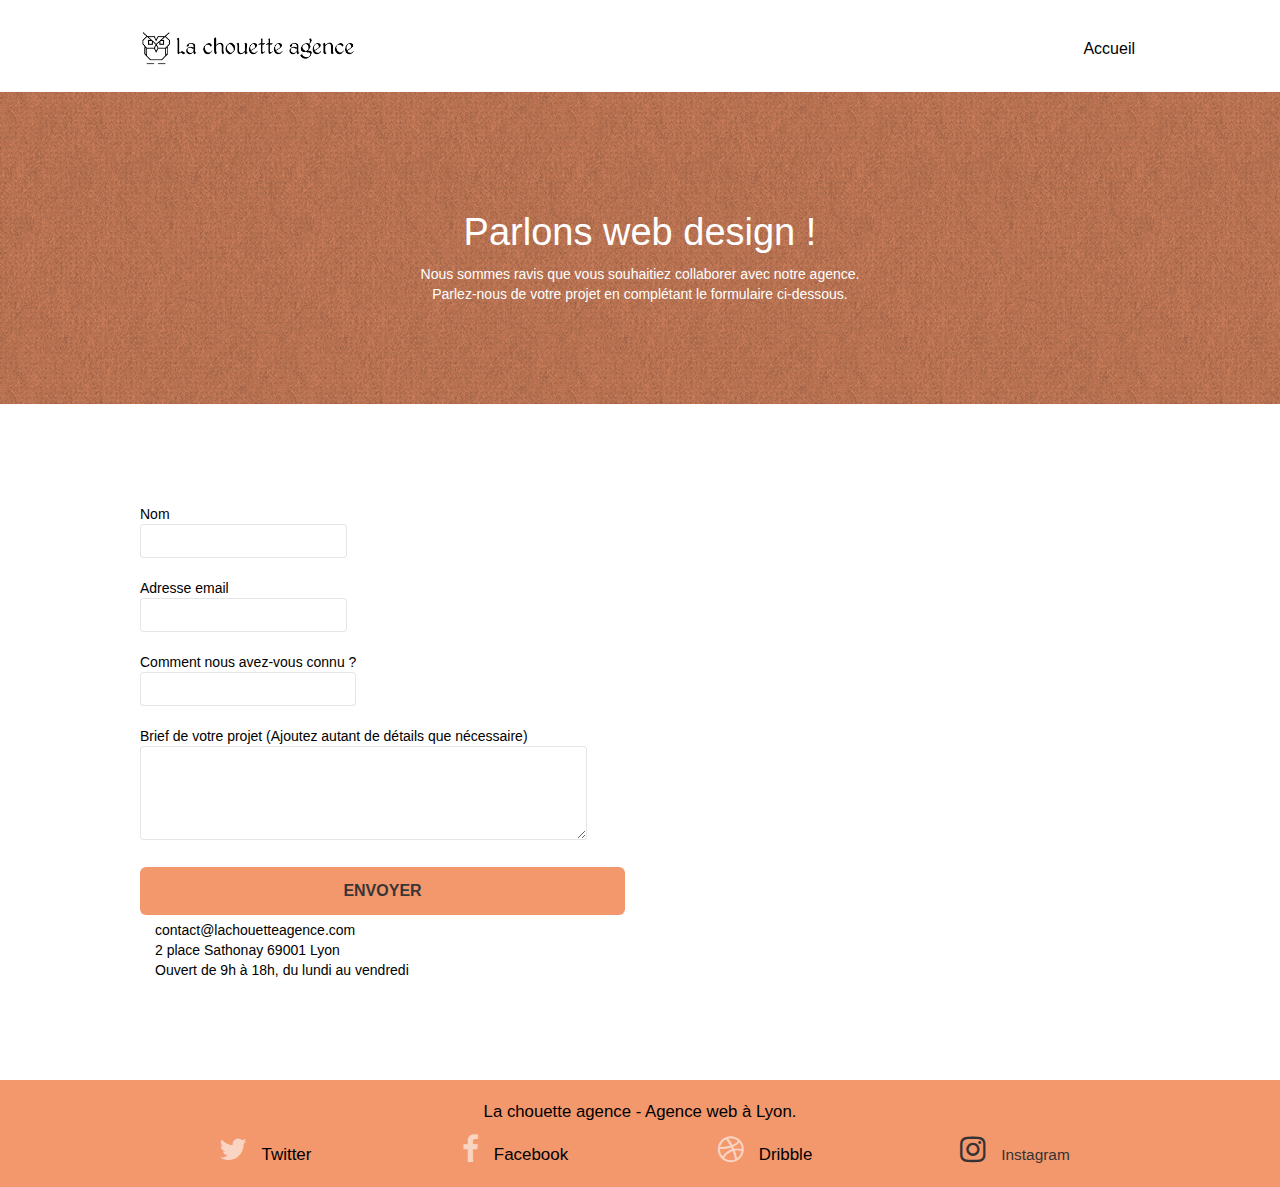
==== commit 3b0b5ee0: "améioration accessibilité page contact" ====
--- a/contact.html
+++ b/contact.html
@@ -80,25 +80,27 @@
 					<div class="form-group">
 						<label>
 							Nom
-						</label>
-						<input id="name" class="form-control" required />
+							<input id="name" class="form-control" type="text" required />
+						</label>	
 					</div>
 					<div class="form-group">
 						<label>
 							Adresse email
+							<input id="email" class="form-control" type="email" required />
 						</label>
-						<input id="email" class="form-control" type="email" required />
 					</div>
 					<div class="form-group">
 						<label>
 							Comment nous avez-vous connu ?
+							<input class="form-control" type="text" required id="input_504" />
 						</label>
-						<input class="form-control" type="email" required id="input_504" />
+						
 					</div>
 					<div class="form-group">
 						<label>
 							Brief de votre projet (Ajoutez autant de détails que nécessaire)<br>
-						</label><textarea id="message" class="form-control" rows="4" cols="50" required></textarea>
+							<textarea id="message" class="form-control" rows="4" cols="50" required></textarea>
+						</label>
 					</div> 
 					<button class="bloc-button btn btn-lg btn-block cta-hero btn-atomic-tangerine" type="submit">
 						Envoyer
@@ -136,22 +138,22 @@
 				<div class="row row-no-gutters social">
 					<div class="col-sm-3">
 						<div class="text-center">
-							<a class="social" href="index.html" arial-label="logo twitter cliquable"><span class="fa fa-twitter icon-md"></span>Twitter</a>
+							<a class="social" href="index.html"><span class="fa fa-twitter icon-md"></span>Twitter</a>
 						</div>
 					</div>
 					<div class="col-sm-3">
 						<div class="text-center">
-							<a class="social" href="index.html" arial-label="logo facebook cliquable"><span class="fa fa-facebook icon-md"></span>Facebook</a>
+							<a class="social" href="index.html"><span class="fa fa-facebook icon-md"></span>Facebook</a>
 						</div>
 					</div>
 					<div class="col-sm-3">
 						<div class="text-center">
-							<a class="social" href="index.html" arial-label="logo dribble cliquable"><span class="fa fa-dribbble icon-md"></span>Dribble</a>
+							<a class="social" href="index.html"><span class="fa fa-dribbble icon-md"></span>Dribble</a>
 						</div>
 					</div>
 					<div class="col-sm-3">
 						<div class="text-center">
-							<a class="social" href="index.html" arial-label="logo instagram cliquable"><span class="fa fa-instagram icon-md"></span>Instagram</a>
+							<a class="social" href="index.html"></a><span class="fa fa-instagram icon-md"></span>Instagram</a>
 						</div>
 					</div>
 				</div>
--- a/style.css
+++ b/style.css
@@ -699,6 +699,10 @@
     font-weight: 700;
 }
 
+adress{
+color: black;
+}
+
 .social {
     font-size: 1.1em;
     margin: auto auto auto auto;
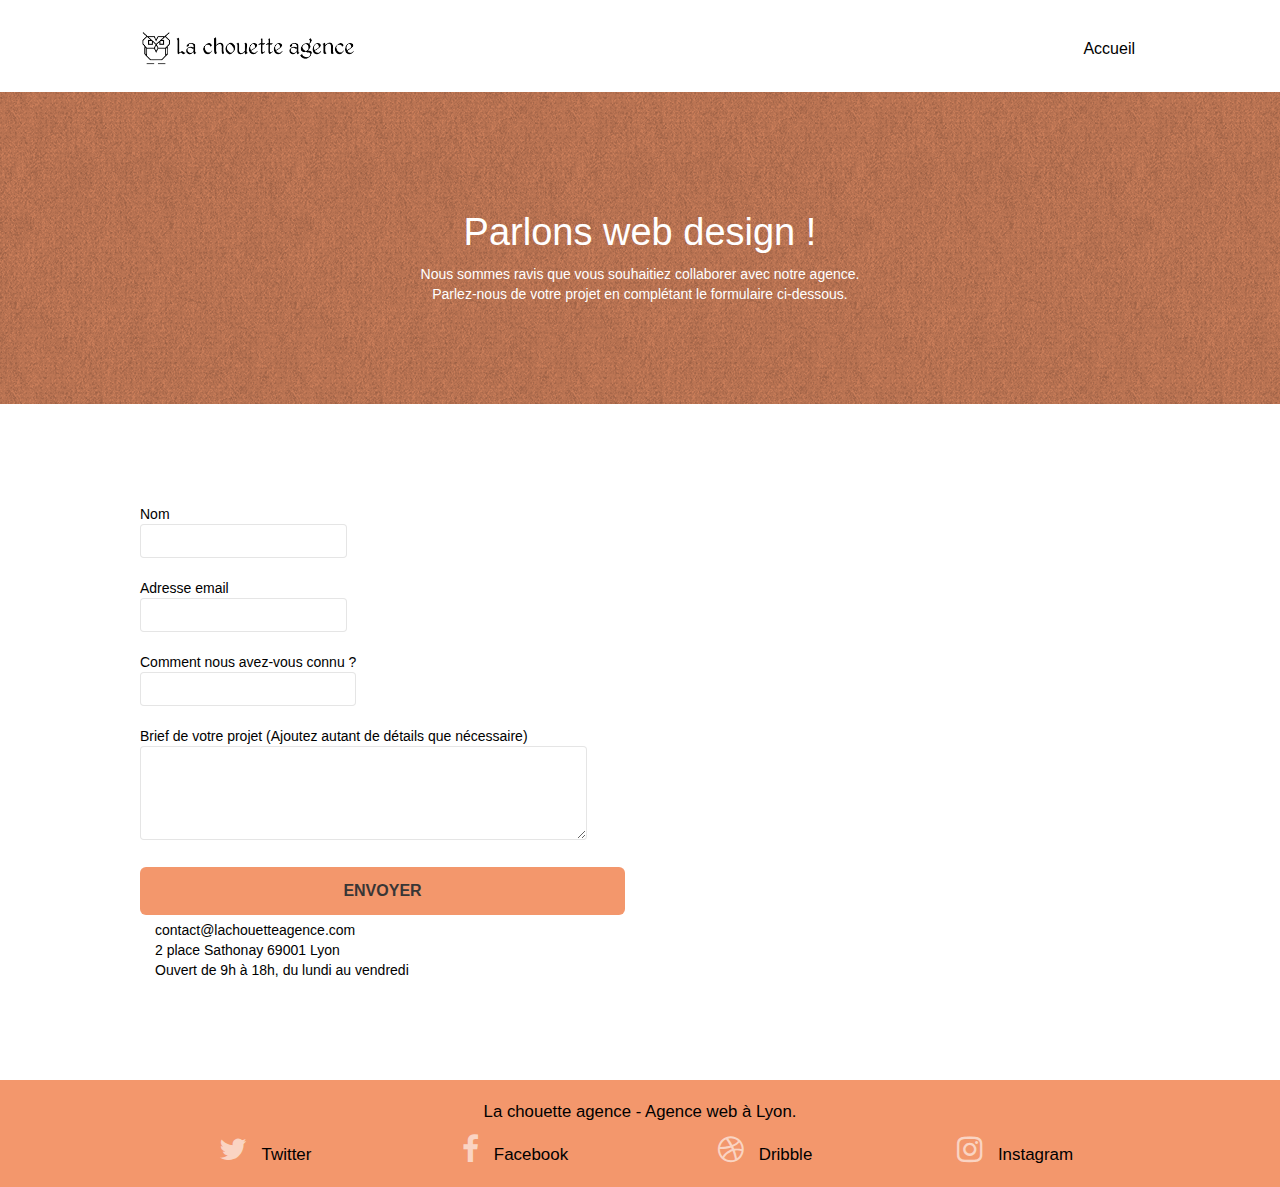
==== commit 48d75b8c: "correction coquilles liens réseaux sociaux" ====
--- a/contact.html
+++ b/contact.html
@@ -153,7 +153,7 @@
 					</div>
 					<div class="col-sm-3">
 						<div class="text-center">
-							<a class="social" href="index.html"></a><span class="fa fa-instagram icon-md"></span>Instagram</a>
+							<a class="social" href="index.html"><span class="fa fa-instagram icon-md"></span>Instagram</a>
 						</div>
 					</div>
 				</div>
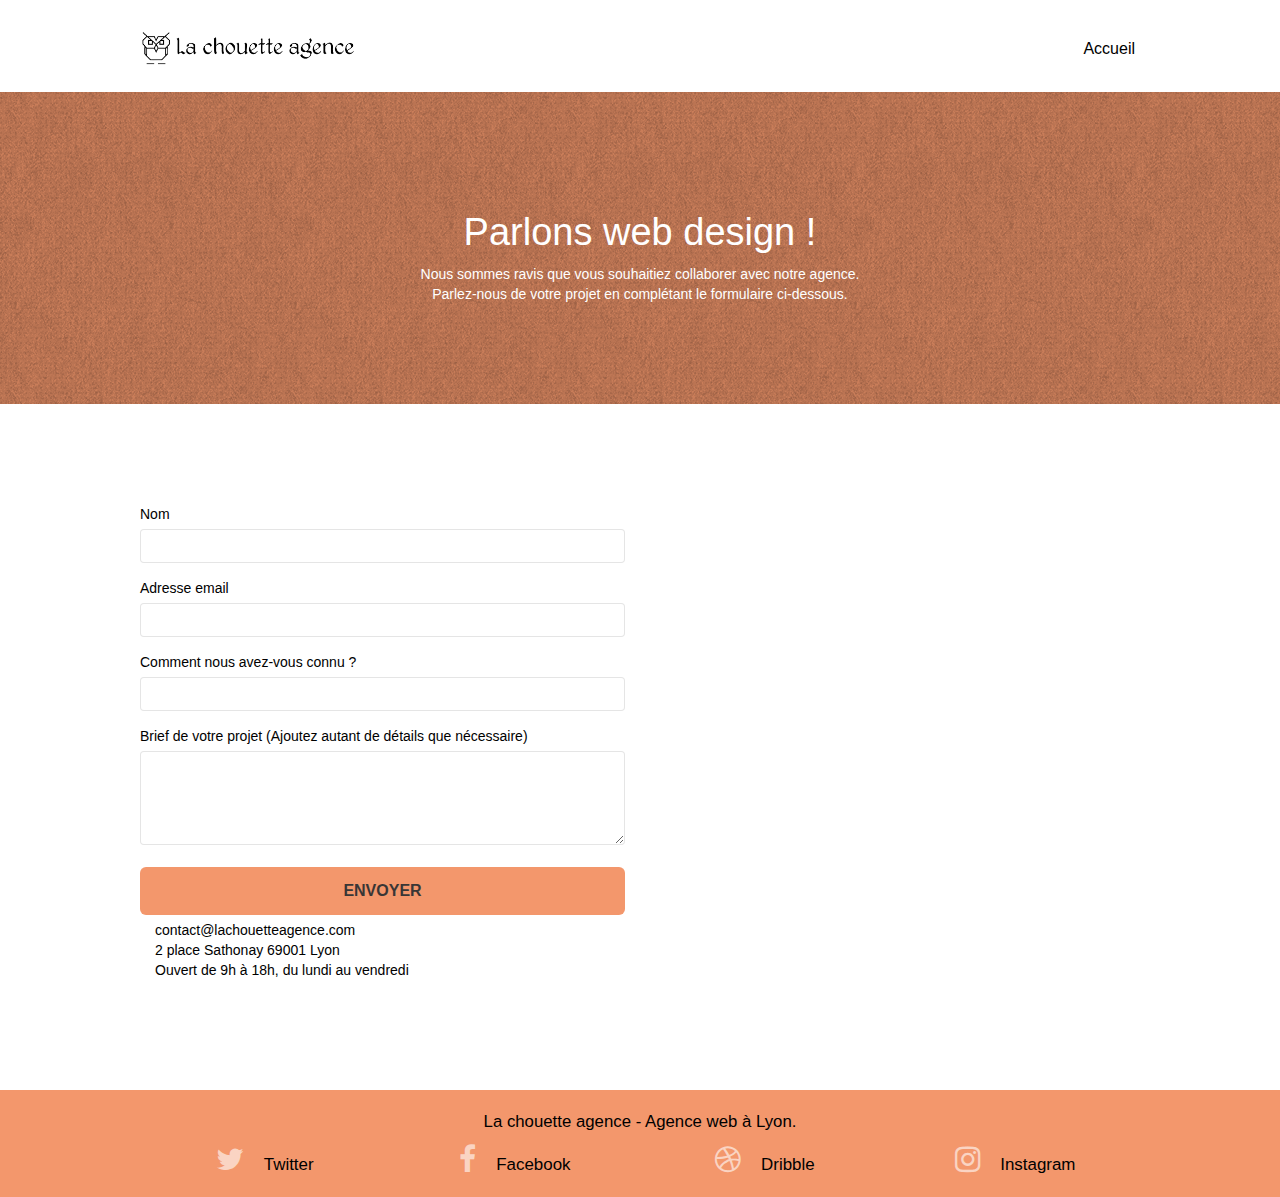
==== commit c19e14b4: "Modification pour validation w3c" ====
--- a/contact.html
+++ b/contact.html
@@ -23,147 +23,152 @@
     
 </head>
 <body>
-<!-- Principal conteneur -->
-<div class="page-container">
+	<!-- Principal conteneur -->
+	<div class="page-container">
     
-<!-- bloc-0 -->
-<header class="bloc bgc-white l-bloc " id="bloc-0">
-	<div class="container bloc-sm">
-		<nav class="navbar row">
-			<div class="navbar-header">
-				<a class="navbar-brand" href="index.html">
-					<img src="img/la-chouette-agence.png" alt="logo de la chouette agence" height="40" />
-				</a>
-				<button id="nav-toggle" type="button" class="ui-navbar-toggle navbar-toggle" data-toggle="collapse" data-target=".navbar-1">
-					<span class="sr-only"></span>
-					<span class="icon-bar"></span>
-					<span class="icon-bar"></span>
-					<span class="icon-bar"></span>
-				</button>
+		<!-- bloc-0 -->
+		<header class="bloc bgc-white l-bloc " id="bloc-0">
+			<div class="container bloc-sm">
+				<nav class="navbar row">
+					<div class="navbar-header">
+						<a class="navbar-brand" href="index.html">
+							<img src="img/la-chouette-agence.png" alt="logo de la chouette agence" height="40" />
+						</a>
+						<button id="nav-toggle" type="button" class="ui-navbar-toggle navbar-toggle" data-toggle="collapse" data-target=".navbar-1">
+							<span class="sr-only"></span>
+							<span class="icon-bar"></span>
+							<span class="icon-bar"></span>
+							<span class="icon-bar"></span>
+						</button>
+					</div>
+					<div class="collapse navbar-collapse navbar-1 special-dropdown-nav">
+						<ul class="site-navigation nav navbar-nav">
+							<li>
+								<a href="index.html">Accueil</a>
+							</li>
+						</ul>
+					</div>
+				</nav>
 			</div>
-			<div class="collapse navbar-collapse navbar-1 special-dropdown-nav">
-				<ul class="site-navigation nav navbar-nav">
-					<li>
-						<a href="index.html">Accueil</a>
-					</li>
-				</ul>
-			</div>
-		</nav>
-	</div>
-</header>
-<!-- bloc-0 END -->
+		</header>
+		<!-- bloc-0 END -->
 
-<!-- bloc-6 -->
-<div class="bloc bg-dots-bg bg-repeat bgc-atomic-tangerine d-bloc bloc-bg-texture texture-paper" id="bloc-6">
-	<div class="container bloc-lg">
-		<div class="row">
-			<div class="col-sm-12">
-				<h1 class="text-center hero-bloc-text tc-white">
-					Parlons web design !
-				</h1>
-				<p class="text-center mg-lg tc-white tight-width-whitespace">
-					Nous sommes ravis que vous souhaitiez collaborer avec notre agence.<br>
-					Parlez-nous de votre projet en complétant le formulaire ci-dessous.
-				</p>
+		<!-- bloc-6 -->
+		<div class="bloc bg-dots-bg bg-repeat bgc-atomic-tangerine d-bloc bloc-bg-texture texture-paper" id="bloc-6">
+			<div class="container bloc-lg">
+				<div class="row">
+					<div class="col-sm-12">
+						<h1 class="text-center hero-bloc-text tc-white">
+						Parlons web design !
+						</h1>
+						<p class="text-center mg-lg tc-white tight-width-whitespace">
+						Nous sommes ravis que vous souhaitiez collaborer avec notre agence.<br>
+						Parlez-nous de votre projet en complétant le formulaire ci-dessous.
+						</p>
+					</div>
+				</div>
 			</div>
 		</div>
-	</div>
-</div>
-<!-- bloc-6 END -->
+		<!-- bloc-6 END -->
 
-<!-- bloc-7 -->
-<div class="bloc bgc-white l-bloc" id="bloc-7">
-	<div class="container bloc-lg">
-		<div class="row">
-			<div class="col-sm-6">
-				<form id="form_1" novalidate success-msg="Votre message a bien été envoyé." fail-msg="Votre message n'a pas pu être envoyé. Cela est peut être dû à un problème du serveur. Désolé pour la gêne occasionnée !">
-					<div class="form-group">
-						<label>
-							Nom
-							<input id="name" class="form-control" type="text" required />
-						</label>	
+		<!-- bloc-7 -->
+		<div class="bloc bgc-white l-bloc" id="bloc-7">
+			<div class="container bloc-lg">
+				<div class="row">
+					<div class="col-sm-6">
+						<form id="form_1" novalidate>
+							<div class="form-group">
+								<label for="name">Nom</label>
+								<input id="name" class="form-control" type="text" required />		
+							</div>
+							<div class="form-group">
+								<label for="email">Adresse email</label>
+								<input id="email" class="form-control" type="email" required />	
+							</div>
+							<div class="form-group">
+								<label for="message">Comment nous avez-vous connu ?</label>	
+								<input class="form-control" type="text" required id="input_504" />
+							</div>
+							<div class="form-group">
+								<label for="message">Brief de votre projet (Ajoutez autant de détails que nécessaire)<br></label>
+								<textarea id="message" class="form-control" rows="4" cols="50" required></textarea>								
+							</div> 
+							<button class="bloc-button btn btn-lg btn-block cta-hero btn-atomic-tangerine" type="submit">
+								Envoyer
+							</button>
+						</form>
 					</div>
-					<div class="form-group">
-						<label>
-							Adresse email
-							<input id="email" class="form-control" type="email" required />
-						</label>
-					</div>
-					<div class="form-group">
-						<label>
-							Comment nous avez-vous connu ?
-							<input class="form-control" type="text" required id="input_504" />
-						</label>
-						
-					</div>
-					<div class="form-group">
-						<label>
-							Brief de votre projet (Ajoutez autant de détails que nécessaire)<br>
-							<textarea id="message" class="form-control" rows="4" cols="50" required></textarea>
-						</label>
-					</div> 
-					<button class="bloc-button btn btn-lg btn-block cta-hero btn-atomic-tangerine" type="submit">
-						Envoyer
-					</button>
-				</form>
+				</div>
+				<div class="col-sm-6">
+					<p>
+						contact@lachouetteagence.com
+						<br>
+						2 place Sathonay 69001 Lyon
+						<br>
+						Ouvert de 9h à 18h, du lundi au vendredi
+					</p>
+				</div>
 			</div>
 		</div>
-		<div class="col-sm-6">
-			<adress>
-				contact@lachouetteagence.com
-				<br>
-				2 place Sathonay 69001 Lyon
-				<br>
-				Ouvert de 9h à 18h, du lundi au vendredi
-			</adress>
-		</div>
-	</div>
-</div>
-<!-- bloc-7 END -->
+		<!-- bloc-7 END -->
 
-<!-- ScrollToTop Button -->
-<a class="bloc-button btn btn-d scrollToTop" onclick="scrollToTarget('1')"><span class="fa fa-chevron-up"></span></a>
-<!-- ScrollToTop Button END-->
+		<!-- ScrollToTop Button -->
+		<a class="bloc-button btn btn-d scrollToTop" onclick="scrollToTarget('1')">
+			<span class="fa fa-chevron-up"></span>
+		</a>
+		<!-- ScrollToTop Button END-->
 
 
-<!-- Footer - bloc-8 -->
-<footer class="bloc bgc-atomic-tangerine d-bloc" id="bloc-8">
-	<div class="container bloc-sm">
-		<div class="row">
-			<div class="col-sm-12">
-				<p class="text-center white">
-					La chouette agence - Agence web à Lyon.
-				</p>
+		<!-- Footer - bloc-8 -->
+		<footer class="bloc bgc-atomic-tangerine d-bloc" id="bloc-8">
+			<div class="container bloc-sm">
+				<div class="row">
+					<div class="col-sm-12">
+						<p class="text-center white">
+							La chouette agence - Agence web à Lyon.
+						</p>
 				
-				<div class="row row-no-gutters social">
-					<div class="col-sm-3">
-						<div class="text-center">
-							<a class="social" href="index.html"><span class="fa fa-twitter icon-md"></span>Twitter</a>
-						</div>
-					</div>
-					<div class="col-sm-3">
-						<div class="text-center">
-							<a class="social" href="index.html"><span class="fa fa-facebook icon-md"></span>Facebook</a>
-						</div>
-					</div>
-					<div class="col-sm-3">
-						<div class="text-center">
-							<a class="social" href="index.html"><span class="fa fa-dribbble icon-md"></span>Dribble</a>
-						</div>
-					</div>
-					<div class="col-sm-3">
-						<div class="text-center">
-							<a class="social" href="index.html"><span class="fa fa-instagram icon-md"></span>Instagram</a>
+						<div class="row row-no-gutters social">
+							<div class="col-sm-3">
+								<div class="text-center">
+									<a class="social" href="index.html">
+										<span class="fa fa-twitter icon-md"></span>
+										Twitter
+									</a>
+								</div>
+							</div>
+							<div class="col-sm-3">
+								<div class="text-center">
+									<a class="social" href="index.html">
+										<span class="fa fa-facebook icon-md"></span>
+										Facebook
+									</a>
+								</div>
+							</div>
+							<div class="col-sm-3">
+								<div class="text-center">
+									<a class="social" href="index.html">
+										<span class="fa fa-dribbble icon-md"></span>
+										Dribble
+									</a>
+								</div>
+							</div>
+							<div class="col-sm-3">
+								<div class="text-center">
+									<a class="social" href="index.html">
+										<span class="fa fa-instagram icon-md"></span>
+										Instagram
+									</a>
+								</div>
+							</div>
 						</div>
 					</div>
 				</div>
 			</div>
-		</div>
-	</div>
-</footer>
-<!-- Footer - bloc-8 END -->
-
-<!-- Principal conteneur END --> 
+		</footer>
+		<!-- Footer - bloc-8 END -->
+	</div> 
+	<!-- Principal conteneur END --> 
 	<script src="./js/jquery-2.1.0.js"></script>
 	<script src="./js/bootstrap.js"></script>
 	<script src="./js/blocs.js"></script>
--- a/style.css
+++ b/style.css
@@ -699,10 +699,6 @@
     font-weight: 700;
 }
 
-adress{
-color: black;
-}
-
 .social {
     font-size: 1.1em;
     margin: auto auto auto auto;
@@ -863,13 +859,13 @@
     }
 }
 
-@media only screen and (min-device-width: 768px) and (max-device-width: 1024px) and (orientation: landscape) {
+@media only screen and (min-width: 768px) and (max-width: 1024px) and (orientation: landscape) {
     .b-parallax {
         background-attachment: scroll;
     }
 }
 
-@media only screen and (min-device-width: 1024px) and (max-device-width: 1366px) and (-webkit-min-device-pixel-ratio: 1.5) {
+@media only screen and (min-width: 1024px) and (max-width: 1366px) and (-webkit-min-device-pixel-ratio: 1.5) {
     .b-parallax {
         background-attachment: scroll;
     }
